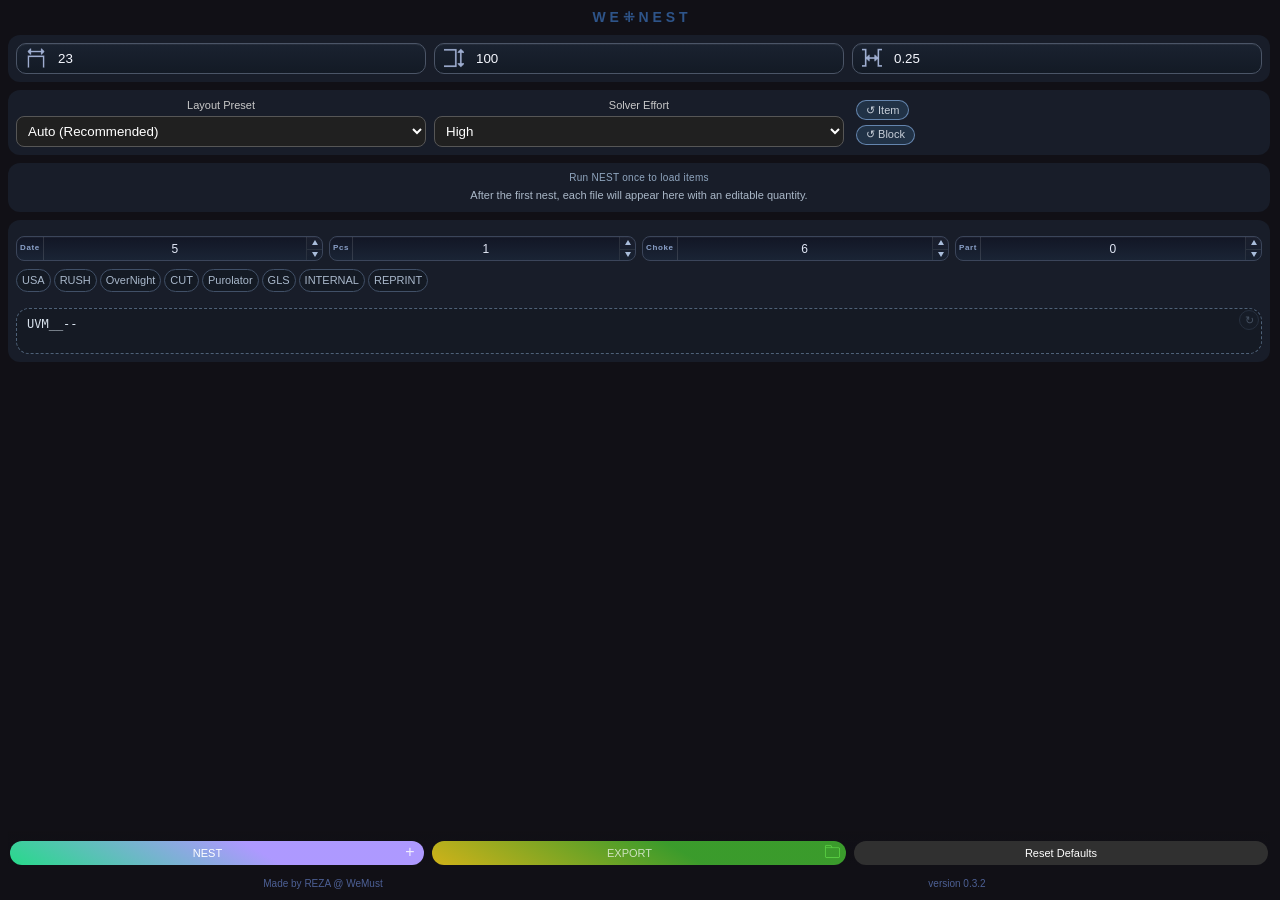
==== extension/index.html @ 913b3cab "Refactor order email functionality: remove size match feature and update version to 0.3.2" ====
<!doctype html>
<html lang="fa">
<head>
  <meta charset="utf-8" />
  <meta name="viewport" content="width=device-width, initial-scale=1" />
  <title>Nester</title>
  <link rel="stylesheet" href="styles.css" />
</head>
<body>
  <main class="panel">
    <div id="header"><h1>W E ⁜ N E S T</h1></div>
    <form id="settings-form">
      <section class="section">
        <div class="grid">
          <label class="field field-icon">
            <span class="sr-only">Width</span>
            <div class="input-with-icon">
              <img src="icons/W.png" alt="" class="input-icon" />
              <input id="sheetWidthIn" type="number" step="0.01" min="0.01" />
            </div>
          </label>
          <label class="field field-icon">
            <span class="sr-only">Max Length</span>
            <div class="input-with-icon">
              <img src="icons/H.png" alt="" class="input-icon" />
              <input id="maxLengthIn" type="number" step="0.01" min="0.01" />
            </div>
          </label>
          <label class="field field-icon">
            <span class="sr-only">Spacing</span>
            <div class="input-with-icon">
              <img src="icons/S.png" alt="" class="input-icon" />
              <input id="spacingIn" type="number" step="0.01" min="0" />
            </div>
          </label>
        </div>
      </section>

      <section class="section">
        <div class="grid settings-top-grid">
          <label class="field">
            <span>Layout Preset</span>
            <select id="optimizePreset">
              <option value="Auto">Auto (Recommended)</option>
              <option value="Compact">Compact</option>
              <option value="Balanced">Balanced</option>
              <option value="Ordered">Ordered</option>
            </select>
          </label>
          <label class="field">
            <span>Solver Effort</span>
            <select id="searchEffort">
              <option value="Normal">Normal</option>
              <option value="High">High</option>
            </select>
          </label>
          <div class="rotation-stack">
            <label class="check check-grid">
              <input id="allowItemRotationInBlock" type="checkbox" />
              <span>↺ Item</span>
            </label>
            <label class="check check-grid">
              <input id="allowBlockRotationOnSheet" type="checkbox" />
              <span>↺ Block</span>
            </label>
          </div>
        </div>
      </section>

      <section class="section inventory-section">
        <div class="section-head">
          <span id="inventory-meta" class="inventory-meta">Run NEST once to load items</span>
        </div>
        <p id="inventory-empty" class="inventory-empty">After the first nest, each file will appear here with an editable quantity.</p>
        <div id="inventory-list" class="inventory-table" hidden></div>
      </section>

      <section class="section naming-section">
        <div class="result-name-fields">
          <div class="grid grid-3-tight grid-4-tight">
            <label class="field">
              <div class="number-field">
                <span class="input-knit">Date</span>
                <input id="outputDate" class="number-field-input" type="number" min="1" max="31" step="1" inputmode="numeric" />
                <div class="number-stepper">
                  <button class="number-stepper-btn" type="button" data-step-target="outputDate" data-step-dir="1" aria-label="Increase date"></button>
                  <button class="number-stepper-btn" type="button" data-step-target="outputDate" data-step-dir="-1" aria-label="Decrease date"></button>
                </div>
              </div>
            </label>
            <label class="field">
              <div class="number-field">
                <span class="input-knit">Pcs</span>
                <input id="outputPcCount" class="number-field-input" type="number" min="1" max="9" step="1" inputmode="numeric" />
                <div class="number-stepper">
                  <button class="number-stepper-btn" type="button" data-step-target="outputPcCount" data-step-dir="1" aria-label="Increase pcs"></button>
                  <button class="number-stepper-btn" type="button" data-step-target="outputPcCount" data-step-dir="-1" aria-label="Decrease pcs"></button>
                </div>
              </div>
            </label>
            <label class="field">
              <div class="number-field">
                <span class="input-knit">Choke</span>
                <input id="outputChokeCount" class="number-field-input" type="number" min="1" max="8" step="1" inputmode="numeric" />
                <div class="number-stepper">
                  <button class="number-stepper-btn" type="button" data-step-target="outputChokeCount" data-step-dir="1" aria-label="Increase choke"></button>
                  <button class="number-stepper-btn" type="button" data-step-target="outputChokeCount" data-step-dir="-1" aria-label="Decrease choke"></button>
                </div>
              </div>
            </label>
            <label class="field">
              <div class="number-field">
                <span class="input-knit">Part</span>
                <input id="outputPartCount" class="number-field-input" type="number" min="0" max="9" step="1" inputmode="numeric" />
                <div class="number-stepper">
                  <button class="number-stepper-btn" type="button" data-step-target="outputPartCount" data-step-dir="1" aria-label="Increase part"></button>
                  <button class="number-stepper-btn" type="button" data-step-target="outputPartCount" data-step-dir="-1" aria-label="Decrease part"></button>
                </div>
              </div>
            </label>
          </div>

          <div class="tag-list" aria-label="Output tags">
            <label class="tag-pill"><input id="tagUSA" type="checkbox" /><span>USA</span></label>
            <label class="tag-pill"><input id="tagRUSH" type="checkbox" /><span>RUSH</span></label>
            <label class="tag-pill"><input id="tagOverNight" type="checkbox" /><span>OverNight</span></label>
            <label class="tag-pill"><input id="tagCUT" type="checkbox" /><span>CUT</span></label>
            <label class="tag-pill"><input id="tagPurolator" type="checkbox" /><span>Purolator</span></label>
            <label class="tag-pill"><input id="tagGLS" type="checkbox" /><span>GLS</span></label>
            <label class="tag-pill"><input id="tagINTERNAL" type="checkbox" /><span>INTERNAL</span></label>
            <label class="tag-pill"><input id="tagREPRINT" type="checkbox" /><span>REPRINT</span></label>
          </div>

          <div class="result-name-wrap">
            <textarea id="result-name-field" class="result-size-button result-name-input" rows="2" readonly spellcheck="false">UVM__--</textarea>
            <button id="btn-regenerate-name" class="result-name-reset" type="button" aria-label="Regenerate output name" title="Clear custom name and rebuild from current settings">&#8635;</button>
          </div>
        </div>
      </section>

      <div class="actions-sticky">
        <div class="actions actions-main">
          <div class="nest-action">
            <button id="btn-run" type="submit">NEST</button>
            <button id="btn-order-email" type="button" class="icon-button" aria-label="Paste order" title="Paste order">
              <span class="icon-button-text">+</span>
            </button>
          </div>
          <div class="export-action">
            <button id="btn-export" type="button">EXPORT</button>
            <button id="btn-export-folder" type="button" class="icon-button" aria-label="Choose extra export folder" title="Choose extra export folder">
              <img src="icons/folder.png" alt="" class="icon-button-img" />
            </button>
          </div>
          <button id="btn-reset" type="button" class="secondary">Reset Defaults</button>
        </div>
        <div id="panel-feedback" class="panel-feedback" hidden aria-live="polite"></div>
      </div>
    </form>
    <div id="order-email-wrap" class="order-email-modal" hidden>
      <div id="order-email-backdrop" class="order-email-backdrop"></div>
      <div class="order-email-card" role="dialog" aria-modal="true" aria-label="Paste order">
        <div class="order-email-head">
          <strong>Paste Order</strong>
          <button id="btn-order-email-close" class="order-email-close" type="button" aria-label="Close paste order">&times;</button>
        </div>
        <textarea
          id="order-email-text"
          class="order-email-text"
          rows="7"
          spellcheck="false"
          placeholder="Paste the order email text here"
        ></textarea>
      </div>
    </div>
    <div class="actions footer-actions">
      <h3>Made by REZA @ WeMust</h3>
      <h3>version 0.3.2</h3>
    </div>
  </main>

  <script src="panel.js"></script>
</body>
</html>
---- extension/styles.css ----
* {
  box-sizing: border-box;
}

html,
body {
  margin: 0;
  height: 100%;
  font:
    12px/1.35 "Segoe UI",
    Tahoma,
    sans-serif;
  background: #111016;
  color: #f5f5f5;
  -webkit-user-select: none;
  user-select: none;
  scrollbar-color: #2f3948 #12161f;
  scrollbar-width: thin;
}

body {
  padding: 8px;
}

body::-webkit-scrollbar,
#settings-form::-webkit-scrollbar {
  width: 10px;
}

body::-webkit-scrollbar-track,
#settings-form::-webkit-scrollbar-track {
  background: #12161f;
  border-radius: 10px;
}

body::-webkit-scrollbar-thumb,
#settings-form::-webkit-scrollbar-thumb {
  background: #2f3948;
  border-radius: 10px;
  border: 2px solid #12161f;
}

body::-webkit-scrollbar-thumb:hover,
#settings-form::-webkit-scrollbar-thumb:hover {
  background: #425166;
}

.panel {
  text-align: center;
  height: 100%;
  display: flex;
  flex-direction: column;
  gap: 8px;
}

#header h1 {
  color: rgb(46, 84, 137);
  margin: 0;
  font-size: 14px;
  font-weight: 600;
}

#settings-form {
  min-height: 0;
  flex: 1;
  overflow: auto;
  display: flex;
  flex-direction: column;
  gap: 8px;
  padding-right: 2px;
}

.section {
  border: none;
  border-radius: 12px;
  background: #181d29;
  padding: 8px;
  text-align: center;
}

.section-head {
  display: flex;
  align-items: center;
  justify-content: space-between;
  gap: 8px;
  margin-bottom: 4px;
}

h2 {
  margin: 0;
  font-size: 12px;
  font-weight: 600;
  color: #d5d5d56f;
}

.grid {
  display: grid;
  grid-template-columns: repeat(3, minmax(0, 1fr));
  gap: 8px;
}

.grid-3-tight {
  grid-template-columns: repeat(3, minmax(0, 1fr));
  gap: 6px;
}

.settings-top-grid {
  grid-template-columns: repeat(3, minmax(0, 1fr));
}

.field {
  display: flex;
  flex-direction: column;
  gap: 3px;
  min-width: 0;
}

.field > span {
  color: #c9c9c9;
  font-size: 11px;
}

.field-icon {
  gap: 0;
}

.sr-only {
  position: absolute;
  width: 1px;
  height: 1px;
  padding: 0;
  margin: -1px;
  overflow: hidden;
  clip: rect(0, 0, 0, 0);
  white-space: nowrap;
  border: 0;
}

.input-with-icon {
  position: relative;
  display: flex;
  align-items: center;
  width: 100%;
  border: 1px solid #4b5567;
  border-radius: 10px;
  background: linear-gradient(180deg, #1a2230 0%, #131a25 100%);
  overflow: hidden;
  box-shadow: inset 0 1px 0 rgba(255, 255, 255, 0.05);
}

.input-icon {
  width: 20px;
  height: 20px;
  /* padding: 2px; */
  flex: 0 0 28px;
  margin: 3px 4px 3px 5px;
  object-fit: contain;
  opacity: 0.8;
}

input[type="number"],
input[type="text"],
select {
  width: 100%;
  padding: 6px 7px;
  border: 1px solid #565656;
  border-radius: 8px;
  background: #202020;
  color: #fff;
  -webkit-user-select: text;
  user-select: text;
}

.input-with-icon input {
  border: none;
  border-radius: 0;
  background: transparent;
  padding: 7px 8px 7px 4px;
  color: #f6f8ff;
}

.input-with-icon input:focus {
  outline: none;
}

.input-with-icon input::-webkit-inner-spin-button,
.input-with-icon input::-webkit-outer-spin-button {
  -webkit-appearance: none;
  margin: 0;
}

.input-with-icon input[type="number"] {
  -moz-appearance: textfield;
}

.check {
  display: flex;
  align-items: center;
  gap: 6px;
  margin-top: 8px;
}

.check-grid {
  position: relative;
  display: inline-flex;
  align-items: center;
  margin-top: 0;
  min-height: 10px;
  justify-content: flex-start;
  padding: 0 4px;
  box-sizing: border-box;
  font-size: 11px;
  cursor: pointer;
}

.rotation-stack {
  display: grid;
  grid-template-columns: 1fr;
  gap: 0;
}

.check-grid input {
  position: absolute;
  opacity: 0;
  pointer-events: none;
}

.check-grid span {
  display: inline-flex;
  align-items: center;
  justify-content: center;
  min-height: 20px;
  padding: 0px 9px;
  border: 1px solid #415067;
  border-radius: 12px;
  background: #141a24;
  color: #a9b8cb;
  line-height: 1;
  transition:
    background-color 120ms ease,
    border-color 120ms ease,
    color 120ms ease;
}

.check-grid input:checked + span {
  border-color: #88b2e6a5;
  background: #213246;
  color: #f3f8ffca;
}

.check-grid:hover span {
  border-color: #607895;
  color: #dbe8f7;
}

.actions {
  display: grid;
  grid-template-columns: 1fr 1fr;
  gap: 8px;
  padding: 2px;
}

.actions > button,
.nest-action button,
.export-action button {
  margin: 0;
}

.actions-main {
  grid-template-columns: repeat(3, minmax(0, 1fr));
}

.nest-action,
.export-action {
  min-width: 0;
  display: grid;
  grid-template-columns: minmax(0, 1fr) 28px;
  gap: 0;
  align-items: stretch;
  overflow: hidden;
  border-radius: 14px;
}

.nest-action {
  background-image: linear-gradient(
    30deg,
    #17e17c -7%,
    hsl(252, 100%, 80%) 60%
  );
}

.export-action {
  background-image: linear-gradient(30deg, #e1b517 -7%, hsl(112, 56%, 39%) 60%);
  /* box-shadow: inset 0 1px 0 rgba(255, 255, 255, 0.08); */
}

.actions-sticky {
  position: sticky;
  bottom: 0;
  z-index: 4;
  display: block;
  margin-top: auto;
  padding-top: 8px;
  /* padding-bottom: 2px; */
  background: linear-gradient(
    180deg,
    rgba(17, 16, 22, 0) 0%,
    rgba(17, 16, 22, 0.94) 28%,
    rgba(17, 16, 22, 1) 100%
  );
}

.panel-feedback {
  position: absolute;
  left: 4px;
  right: 4px;
  bottom: calc(100% + 4px);
  z-index: 5;
  margin: 0;
  padding: 8px 10px;
  border: 1px solid #3d4b60;
  border-radius: 12px;
  background: linear-gradient(180deg, #172031 0%, #121926 100%);
  color: #d9e6f6;
  font-size: 11px;
  line-height: 1.4;
  text-align: left;
  box-shadow: inset 0 1px 0 rgba(255, 255, 255, 0.04);
  pointer-events: none;
  opacity: 0;
  transform: translateY(14px);
  transition:
    opacity 380ms ease,
    transform 620ms cubic-bezier(0.22, 1, 0.36, 1);
}

.panel-feedback.is-visible {
  opacity: 1;
  transform: translateY(0);
}

.panel-feedback.is-success {
  border-color: #446582;
  background: linear-gradient(180deg, #17283c 0%, #132031 100%);
  color: #e3efff;
}

.panel-feedback.is-warning {
  border-color: #7f6640;
  background: linear-gradient(180deg, #312516 0%, #241b11 100%);
  color: #f3e4c5;
}

.panel-feedback.is-error {
  border-color: #7f4050;
  background: linear-gradient(180deg, #311824 0%, #26131b 100%);
  color: #ffd6de;
}

button {
  padding: 6px;
  margin: 2px;
  border: none;
  border-radius: 14px;
  font-size: 11px;
  background-image: linear-gradient(
    30deg,
    #17e17c -7%,
    hsl(252, 100%, 80%) 60%
  );
  color: #ffffff;
  cursor: pointer;
}

#btn-run,
#btn-export {
  padding-left: 15px;
  overflow: hidden;
}

.nest-action > #btn-run,
.nest-action > .icon-button,
.export-action > #btn-export,
.export-action > .icon-button {
  min-width: 0;
  border: none;
  border-radius: 0;
  background: transparent;
  box-shadow: none;
}

.nest-action > #btn-run,
.export-action > #btn-export {
  border-top-left-radius: 14px;
  border-bottom-left-radius: 14px;
}

.nest-action > #btn-run:hover,
.export-action > #btn-export:hover {
  background: rgba(255, 255, 255, 0.08);
}

.nest-action > #btn-run:active,
.export-action > #btn-export:active {
  background: rgba(0, 0, 0, 0.05);
}

.icon-button {
  display: inline-flex;
  align-items: center;
  justify-content: center;
  padding: 0;
  margin: 0;
  border-left: 1px solid rgba(15, 22, 8, 0.22);
  border-top-right-radius: 14px;
  border-bottom-right-radius: 14px;
  background: rgba(0, 0, 0, 0.1);
}

.icon-button:hover {
  background: rgba(255, 255, 255, 0.12);
}

.icon-button.is-selected {
  background: rgba(36, 56, 76, 0.08);
}

.icon-button-img {
  width: 15px;
  /* height: 16px; */
  object-fit: contain;
  padding-bottom: 2px;
  display: block;
  mix-blend-mode: overlay;
  opacity: 0.5;
}

.icon-button-text {
  display: block;
  font-size: 16px;
  line-height: 1;
  color: rgba(255, 255, 255, 0.82);
  padding-bottom: 1px;
}

button.secondary {
  background: #303030;
}

button:disabled {
  opacity: 0.7;
  cursor: default;
}

.inventory-meta {
  display: block;
  width: 100%;
  font-size: 10px;
  color: #91a7c0;
  text-align: center;
  letter-spacing: 0.03em;
}

.inventory-meta-warning {
  color: #ff6b6b;
  text-shadow: 0 0 8px rgba(255, 82, 82, 0.35);
  animation: inventory-meta-alert 0.95s steps(2, end) infinite;
}

@keyframes inventory-meta-alert {
  0%,
  45% {
    opacity: 1;
    filter: saturate(1);
  }

  46%,
  100% {
    opacity: 0.28;
    filter: saturate(1.4);
  }
}

.order-email-modal[hidden] {
  display: none !important;
}

.order-email-modal {
  position: absolute;
  inset: 0;
  z-index: 7;
  display: flex;
  align-items: center;
  justify-content: center;
  padding: 14px;
}

.order-email-backdrop {
  position: absolute;
  inset: 0;
  background: rgba(10, 12, 18, 0.68);
}

.order-email-card {
  position: relative;
  z-index: 1;
  width: 100%;
  max-width: 420px;
  border: 1px solid #40506a;
  border-radius: 12px;
  background: linear-gradient(180deg, #1a2230 0%, #131a25 100%);
  box-shadow: 0 12px 30px rgba(0, 0, 0, 0.38);
  padding: 10px;
}

.order-email-head {
  display: flex;
  align-items: center;
  justify-content: space-between;
  gap: 8px;
  margin-bottom: 8px;
  color: #e7eef9;
  font-size: 11px;
}

.order-email-close {
  min-width: 26px;
  width: 26px;
  height: 26px;
  padding: 0;
  border-radius: 8px;
  background: rgba(255, 255, 255, 0.08);
  color: #e7eef9;
  font-size: 16px;
  line-height: 1;
}

.order-email-close:hover {
  background: rgba(255, 255, 255, 0.14);
}

.order-email-text {
  width: 100%;
  min-height: 132px;
  resize: vertical;
  padding: 6px 8px;
  border: 1px solid #4b5567;
  border-radius: 8px;
  background: linear-gradient(180deg, #1a2230 0%, #131a25 100%);
  color: #edf3fb;
  font-size: 10px;
  line-height: 1.35;
  white-space: pre-wrap;
}

.order-email-text:focus {
  outline: none;
  border-color: #6b819c;
}

.inventory-empty {
  margin: 0;
  color: #aab8c8;
  font-size: 11px;
  line-height: 1.45;
}

.inventory-table[hidden] {
  display: none !important;
}

.inventory-table {
  display: flex;
  flex-direction: column;
  gap: 6px;
}

.inventory-card {
  display: flex;
  align-items: center;
  gap: 8px;
  padding: 6px;
  border-radius: 8px;
  background: #181d29;
  cursor: pointer;
  transition: background-color 120ms ease;
}

.inventory-card:hover {
  background: #20283a;
}

.inventory-thumb {
  flex: 0 0 52px;
  width: 52px;
  height: 52px;
  min-width: 52px;
  border-radius: 6px;
  overflow: hidden;
  background: linear-gradient(45deg, #f4f4f4 0%, #c6a8cd 100%);
  /* background-image: url("Back.png"); */
  border: 1px solid #324156;
  display: flex;
  align-items: center;
  justify-content: center;
}

.inventory-thumb-img {
  width: 100%;
  height: 100%;
  object-fit: contain;
  display: block;
}

.inventory-thumb-fallback {
  font-size: 9px;
  color: #8fa4bb;
  letter-spacing: 0.08em;
}

.inventory-main {
  min-width: 0;
  flex: 1 1 auto;
  display: flex;
  flex-direction: column;
  gap: 6px;
  justify-content: center;
}

.inventory-name {
  min-width: 0;
  text-align: left;
}

.inventory-name strong {
  display: -webkit-box;
  -webkit-box-orient: vertical;
  -webkit-line-clamp: 2;
  line-clamp: 2;
  overflow: hidden;
  font-size: 11px;
  line-height: 1.3;
  font-weight: 600;
  color: #f1f4f8;
  white-space: normal;
  word-break: break-word;
}

.inventory-controls {
  display: grid;
  grid-template-columns: 20px 12px 52px 12px auto minmax(0, 1fr);
  gap: 4px;
  align-items: center;
}

.inventory-arrow {
  display: flex;
  align-items: center;
  justify-content: center;
  color: #66778e6d;
  font-size: 10px;
  line-height: 1;
}

.inventory-nameqty,
.inventory-placed,
.inventory-dimensions {
  color: #9ca9bb;
  font-size: 11px;
  line-height: 1;
  white-space: nowrap;
}

.inventory-nameqty,
.inventory-placed {
  text-align: center;
}

.inventory-dimensions {
  text-align: right;
  overflow: hidden;
  text-overflow: ellipsis;
}

.inventory-dimensions.is-error {
  color: #ff7b7b;
}

.inventory-input-wrap {
  display: flex;
  align-items: stretch;
  width: 50px;
  min-width: 50px;
  max-width: 65px;
  border: 1px solid #4b5567;
  border-radius: 6px;
  background: linear-gradient(180deg, #1a2230 0%, #131a25 100%);
  overflow: hidden;
}

input.inventory-input {
  width: 50px;
  min-width: 0;
  max-width: none;
  flex: 1 1 auto;
  text-align: center;
  padding: 4px 3px 4px 6px;
  border: none;
  border-radius: 0;
  background: transparent;
  color: #f6f8ff;
}

.inventory-input:focus {
  outline: none;
}

.inventory-input::-webkit-inner-spin-button,
.inventory-input::-webkit-outer-spin-button {
  -webkit-appearance: none;
  margin: 0;
}

.inventory-input[type="number"] {
  -moz-appearance: textfield;
}

.inventory-stepper {
  display: flex;
  flex-direction: column;
  align-self: stretch;
  width: 24px;
  border-left: 1px solid rgba(255, 255, 255, 0.08);
  background: linear-gradient(
    180deg,
    rgba(255, 255, 255, 0.03),
    rgba(6, 10, 18, 0.12)
  );
}

.inventory-stepper-btn {
  flex: 1 1 50%;
  min-height: 0;
  margin: 0;
  padding: 1px;
  border: none;
  border-radius: 0;
  background: transparent;
  box-shadow: none;
  display: flex;
  align-items: center;
  justify-content: center;
  cursor: pointer;
  transition: background-color 120ms ease;
}

.inventory-stepper-btn + .inventory-stepper-btn {
  border-top: 1px solid rgba(255, 255, 255, 0.08);
}

.inventory-stepper-btn:hover {
  background: rgba(125, 150, 184, 0.12);
}

.inventory-stepper-btn:active {
  background: rgba(125, 150, 184, 0.22);
}

.inventory-stepper-btn::before {
  content: "";
  width: 0;
  height: 0;
  border-left: 3px solid transparent;
  border-right: 3px solid transparent;
}

.inventory-stepper-btn[data-step-dir="1"]::before {
  border-bottom: 5px solid #a9bddb;
  transform: translateY(-1px);
}

.inventory-stepper-btn[data-step-dir="-1"]::before {
  border-top: 5px solid #a9bddb;
  transform: translateY(1px);
}
.number-field {
  display: grid;
  grid-template-columns: auto minmax(15px, 1fr) 16px;
  align-items: stretch;
  min-height: 25px;
  border: 1px solid #3b455a;
  border-radius: 8px;
  background: linear-gradient(180deg, #121625, #1a2435);
  overflow: hidden;
  box-shadow: inset 0 1px 0 rgba(255, 255, 255, 0.04);
  transition:
    border-color 120ms ease,
    box-shadow 120ms ease;
}

.number-field:focus-within {
  border-color: #607895;
  box-shadow:
    0 0 0 1px rgba(123, 162, 214, 0.18),
    inset 0 1px 0 rgba(255, 255, 255, 0.06);
}

.number-field .input-knit {
  display: flex;
  align-items: center;
  justify-content: center;
  font-size: 8px;
  font-weight: 600;
  letter-spacing: 0.08em;
  color: #8ba1c9;
  padding: 1px 3px;
  border-right: 1px solid rgba(255, 255, 255, 0.12);
  white-space: nowrap;
}

.number-field input,
.number-field-input {
  min-width: 16px;
  width: 100%;
  border: none;
  background: transparent;
  color: #e0e6f4;
  padding: 2px 2px;
  font-size: 12px;
  text-align: center;
  letter-spacing: 0.02em;
  overflow: visible;
}

.number-field input:focus,
.number-field-input:focus {
  outline: none;
}

.number-field input::-webkit-inner-spin-button,
.number-field input::-webkit-outer-spin-button,
.number-field-input::-webkit-inner-spin-button,
.number-field-input::-webkit-outer-spin-button {
  -webkit-appearance: none;
  margin: 0;
}

.number-field input[type="number"],
.number-field-input[type="number"] {
  -moz-appearance: textfield;
}

.number-stepper {
  display: flex;
  flex-direction: column;
  align-self: stretch;
  width: 16px;
  min-width: 16px;
  border-left: 1px solid rgba(255, 255, 255, 0.08);
  background: linear-gradient(
    180deg,
    rgba(255, 255, 255, 0.03),
    rgba(6, 10, 18, 0.12)
  );
}

.number-stepper-btn {
  flex: 1 1 50%;
  min-height: 0;
  margin: 0;
  padding: 0;
  border: none;
  border-radius: 0;
  background: transparent;
  box-shadow: none;
  display: flex;
  align-items: center;
  justify-content: center;
  cursor: pointer;
  transition: background-color 120ms ease;
}

.number-stepper-btn + .number-stepper-btn {
  border-top: 1px solid rgba(255, 255, 255, 0.08);
}

.number-stepper-btn:hover {
  background: rgba(125, 150, 184, 0.12);
}

.number-stepper-btn:active {
  background: rgba(125, 150, 184, 0.22);
}

.number-stepper-btn::before {
  content: "";
  width: 0;
  height: 0;
  border-left: 3px solid transparent;
  border-right: 3px solid transparent;
}

.number-stepper-btn[data-step-dir="1"]::before {
  border-bottom: 5px solid #a9bddb;
  /* transform: translateY(-1px); */
}

.number-stepper-btn[data-step-dir="-1"]::before {
  border-top: 5px solid #a9bddb;
  /* transform: translateY(1px); */
}

.result-name-fields {
  margin-top: 8px;
  display: flex;
  flex-direction: column;
  gap: 8px;
  text-align: left;
}

.grid-4-tight {
  grid-template-columns: repeat(auto-fit, minmax(78px, 1fr));
  gap: 6px;
}

.tag-list {
  display: flex;
  flex-wrap: wrap;
  gap: 3px;
}

.tag-pill {
  position: relative;
  display: inline-flex;
  align-items: center;
  cursor: pointer;
}

.tag-pill input {
  position: absolute;
  opacity: 0;
  pointer-events: none;
}

.tag-pill span {
  display: inline-flex;
  align-items: center;
  justify-content: center;
  min-height: 20px;
  padding: 5px;
  border: 1px solid #415067;
  border-radius: 12px;
  background: #141a24;
  color: #a9b8cb;
  font-size: 11px;
  line-height: 1;
  transition:
    background-color 120ms ease,
    border-color 120ms ease,
    color 120ms ease;
}

.tag-pill input:checked + span {
  border-color: #88b3e6;
  background: #213246;
  color: #f3f8ff;
}

.tag-pill:hover span {
  border-color: #607895;
  color: #dbe8f7;
}

.result-size-button {
  width: 100%;
  margin: 8px 0 0;
  padding: 7px 10px;
  border: 1.2px dashed #4e6178;
  border-radius: 13px;
  background: #151a24;
  color: #d7e1ec;
  font-size: 12px;
  line-height: 1.35;
  white-space: normal;
  word-break: break-all;
  overflow-wrap: anywhere;
}

.result-name-wrap {
  position: relative;
}

.result-size-button:disabled {
  opacity: 0.55;
}

.result-name-input {
  display: block;
  min-height: 44px;
  padding-right: 34px;
  cursor: pointer;
  resize: none;
  overflow: hidden;
  -webkit-user-select: none;
  user-select: none;
}

.result-name-input:focus {
  outline: none;
}

.result-name-input.is-editing {
  cursor: text;
  border-style: solid;
  border-color: #7aa7d8;
  background: #151a24;
  color: #d7e1ec;
  -webkit-user-select: text;
  user-select: text;
}

.result-name-reset {
  position: absolute;
  top: 8px;
  right: 1px;
  width: 20px;
  height: 20px;
  display: inline-flex;
  align-items: center;
  justify-content: center;
  padding: 0;
  border: 1px solid #415067;
  border-radius: 999px;
  background: #18202c;
  color: #8ea4c0;
  font-size: 11px;
  line-height: 1;
  cursor: pointer;
  transition:
    border-color 120ms ease,
    background-color 120ms ease,
    color 120ms ease,
    opacity 120ms ease;
}

.result-name-reset:hover:not(:disabled) {
  border-color: #6e8fb4;
  background: #223145;
  color: #edf4ff;
}

.result-name-reset:disabled {
  opacity: 0.4;
  cursor: default;
}

.result-name-reset.is-active {
  border-color: #7aa7d8;
  background: #223145;
  color: #edf4ff;
}

.footer-actions {
  align-items: center;
  display: grid;
}

h3 {
  color: #4d6095;
  font-size: 10px;
  font-weight: 400;
  text-align: center;
  margin: 0;
}

.result-size-button.is-copied {
  border-color: #7aa7d8;
  background: #1d2736;
  color: #f0f6ff;
}
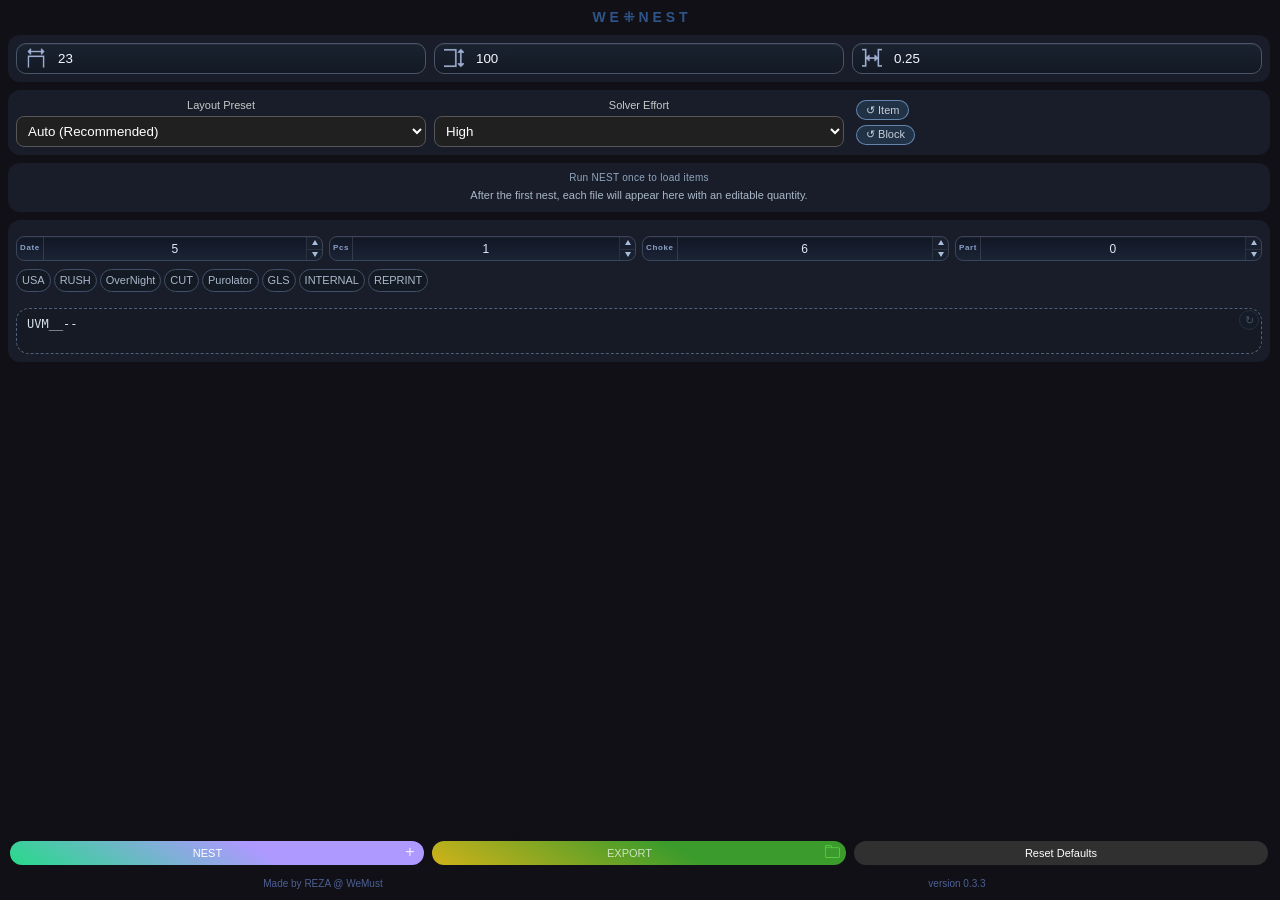
==== commit f26e5878: "Update version number to 0.3.3 in index.html and enhance host.jsx with new orientation and layout fu" ====
--- a/extension/index.html
+++ b/extension/index.html
@@ -175,7 +175,7 @@
     </div>
     <div class="actions footer-actions">
       <h3>Made by REZA @ WeMust</h3>
-      <h3>version 0.3.2</h3>
+      <h3>version 0.3.3</h3>
     </div>
   </main>
 
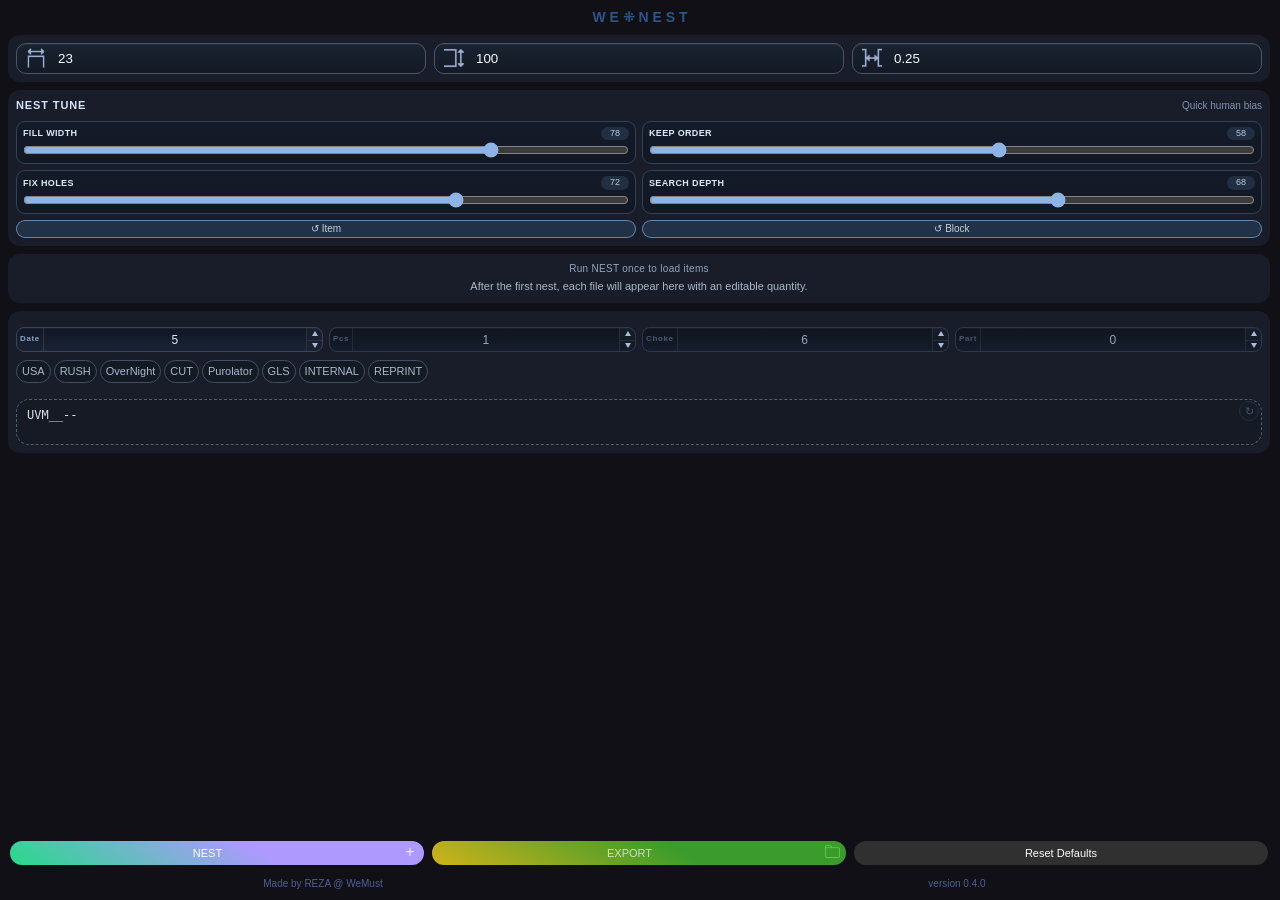
==== commit 9b3ab141: "Update version number to 0.3.3 in index.html and enhance host.jsx with new orientation and layout fu" ====
--- a/extension/index.html
+++ b/extension/index.html
@@ -36,34 +36,50 @@
         </div>
       </section>
 
-      <section class="section">
-        <div class="grid settings-top-grid">
-          <label class="field">
-            <span>Layout Preset</span>
-            <select id="optimizePreset">
-              <option value="Auto">Auto (Recommended)</option>
-              <option value="Compact">Compact</option>
-              <option value="Balanced">Balanced</option>
-              <option value="Ordered">Ordered</option>
-            </select>
-          </label>
-          <label class="field">
-            <span>Solver Effort</span>
-            <select id="searchEffort">
-              <option value="Normal">Normal</option>
-              <option value="High">High</option>
-            </select>
-          </label>
-          <div class="rotation-stack">
-            <label class="check check-grid">
-              <input id="allowItemRotationInBlock" type="checkbox" />
-              <span>↺ Item</span>
-            </label>
-            <label class="check check-grid">
-              <input id="allowBlockRotationOnSheet" type="checkbox" />
-              <span>↺ Block</span>
-            </label>
-          </div>
+      <section class="section tune-section">
+        <div class="section-head tune-head">
+          <span class="tune-title">Nest Tune</span>
+          <span class="tune-note">Quick human bias</span>
+        </div>
+        <div class="tune-grid">
+          <label class="slider-field">
+            <div class="slider-head">
+              <span>Fill Width</span>
+              <output id="solverWidthFillBiasValue" for="solverWidthFillBias">0</output>
+            </div>
+            <input id="solverWidthFillBias" class="solver-slider" type="range" min="0" max="100" step="1" />
+          </label>
+          <label class="slider-field">
+            <div class="slider-head">
+              <span>Keep Order</span>
+              <output id="solverOrderBiasValue" for="solverOrderBias">0</output>
+            </div>
+            <input id="solverOrderBias" class="solver-slider" type="range" min="0" max="100" step="1" />
+          </label>
+          <label class="slider-field">
+            <div class="slider-head">
+              <span>Fix Holes</span>
+              <output id="solverHoleRepairBiasValue" for="solverHoleRepairBias">0</output>
+            </div>
+            <input id="solverHoleRepairBias" class="solver-slider" type="range" min="0" max="100" step="1" />
+          </label>
+          <label class="slider-field">
+            <div class="slider-head">
+              <span>Search Depth</span>
+              <output id="solverSearchDepthValue" for="solverSearchDepth">0</output>
+            </div>
+            <input id="solverSearchDepth" class="solver-slider" type="range" min="0" max="100" step="1" />
+          </label>
+        </div>
+        <div class="rotation-stack tune-rotation-stack">
+          <label class="check check-grid">
+            <input id="allowItemRotationInBlock" type="checkbox" />
+            <span>↺ Item</span>
+          </label>
+          <label class="check check-grid">
+            <input id="allowBlockRotationOnSheet" type="checkbox" />
+            <span>↺ Block</span>
+          </label>
         </div>
       </section>
 
@@ -90,7 +106,7 @@
             </label>
             <label class="field">
               <div class="number-field">
-                <span class="input-knit">Pcs</span>
+                <span class="input-knit is-resettable" data-default-target="outputPcCount">Pcs</span>
                 <input id="outputPcCount" class="number-field-input" type="number" min="1" max="9" step="1" inputmode="numeric" />
                 <div class="number-stepper">
                   <button class="number-stepper-btn" type="button" data-step-target="outputPcCount" data-step-dir="1" aria-label="Increase pcs"></button>
@@ -100,7 +116,7 @@
             </label>
             <label class="field">
               <div class="number-field">
-                <span class="input-knit">Choke</span>
+                <span class="input-knit is-resettable" data-default-target="outputChokeCount">Choke</span>
                 <input id="outputChokeCount" class="number-field-input" type="number" min="1" max="8" step="1" inputmode="numeric" />
                 <div class="number-stepper">
                   <button class="number-stepper-btn" type="button" data-step-target="outputChokeCount" data-step-dir="1" aria-label="Increase choke"></button>
@@ -110,7 +126,7 @@
             </label>
             <label class="field">
               <div class="number-field">
-                <span class="input-knit">Part</span>
+                <span class="input-knit is-resettable" data-default-target="outputPartCount">Part</span>
                 <input id="outputPartCount" class="number-field-input" type="number" min="0" max="9" step="1" inputmode="numeric" />
                 <div class="number-stepper">
                   <button class="number-stepper-btn" type="button" data-step-target="outputPartCount" data-step-dir="1" aria-label="Increase part"></button>
@@ -175,7 +191,7 @@
     </div>
     <div class="actions footer-actions">
       <h3>Made by REZA @ WeMust</h3>
-      <h3>version 0.3.3</h3>
+      <h3>version 0.4.0</h3>
     </div>
   </main>
 
--- a/extension/styles.css
+++ b/extension/styles.css
@@ -106,6 +106,95 @@
 
 .settings-top-grid {
   grid-template-columns: repeat(3, minmax(0, 1fr));
+}
+
+.tune-section {
+  text-align: left;
+}
+
+.tune-head {
+  margin-bottom: 8px;
+}
+
+.tune-title {
+  font-size: 11px;
+  font-weight: 600;
+  color: #d8e5f8;
+  letter-spacing: 0.08em;
+  text-transform: uppercase;
+}
+
+.tune-note {
+  font-size: 10px;
+  color: #8094af;
+}
+
+.tune-grid {
+  display: grid;
+  grid-template-columns: repeat(2, minmax(0, 1fr));
+  gap: 6px;
+}
+
+.slider-field {
+  display: flex;
+  flex-direction: column;
+  gap: 2px;
+  padding: 5px 6px;
+  border: 1px solid #334258;
+  border-radius: 9px;
+  background: linear-gradient(180deg, #141b28 0%, #111723 100%);
+}
+
+.slider-head {
+  display: flex;
+  align-items: center;
+  justify-content: space-between;
+  gap: 6px;
+}
+
+.slider-head span {
+  font-size: 9px;
+  font-weight: 600;
+  color: #dbe8f7;
+  letter-spacing: 0.04em;
+  text-transform: uppercase;
+}
+
+.slider-head output {
+  min-width: 28px;
+  padding: 0 5px;
+  border-radius: 999px;
+  background: rgba(108, 143, 186, 0.18);
+  color: #b7cae2;
+  font-size: 9px;
+  line-height: 1.5;
+  text-align: center;
+}
+
+.solver-slider {
+  width: 100%;
+  margin: 0;
+  accent-color: #8eb4e6;
+  cursor: ew-resize;
+}
+
+.rotation-stack.tune-rotation-stack {
+  display: grid;
+  margin-top: 6px;
+  grid-template-columns: repeat(2, minmax(0, 1fr)) !important;
+  gap: 6px;
+}
+
+.rotation-stack.tune-rotation-stack .check-grid {
+  padding: 0;
+}
+
+.rotation-stack.tune-rotation-stack .check-grid span {
+  width: 100%;
+  min-height: 18px;
+  padding: 0 7px;
+  font-size: 10px;
+  white-space: nowrap;
 }
 
 .field {
@@ -795,7 +884,9 @@
   box-shadow: inset 0 1px 0 rgba(255, 255, 255, 0.04);
   transition:
     border-color 120ms ease,
-    box-shadow 120ms ease;
+    box-shadow 120ms ease,
+    opacity 120ms ease,
+    background 120ms ease;
 }
 
 .number-field:focus-within {
@@ -816,6 +907,19 @@
   padding: 1px 3px;
   border-right: 1px solid rgba(255, 255, 255, 0.12);
   white-space: nowrap;
+  transition:
+    color 120ms ease,
+    opacity 120ms ease,
+    background-color 120ms ease;
+}
+
+.number-field .input-knit.is-resettable {
+  cursor: pointer;
+}
+
+.number-field .input-knit.is-resettable:hover {
+  color: #dce8fb;
+  background: rgba(143, 177, 218, 0.08);
 }
 
 .number-field input,
@@ -848,6 +952,37 @@
 .number-field input[type="number"],
 .number-field-input[type="number"] {
   -moz-appearance: textfield;
+}
+
+.number-field.is-default {
+  border-color: #2f394b;
+  background: linear-gradient(180deg, #10141f, #151d2b);
+}
+
+.number-field.is-default .input-knit {
+  color: #627793;
+  opacity: 0.68;
+}
+
+.number-field.is-default .number-field-input {
+  color: #94a4ba;
+}
+
+.number-field.is-dirty {
+  border-color: #6b88b4;
+  background: linear-gradient(180deg, #152033, #1b2740);
+  box-shadow:
+    0 0 0 1px rgba(112, 152, 214, 0.14),
+    inset 0 1px 0 rgba(255, 255, 255, 0.06);
+}
+
+.number-field.is-dirty .input-knit {
+  color: #dfeaff;
+  opacity: 1;
+}
+
+.number-field.is-dirty .number-field-input {
+  color: #f4f8ff;
 }
 
 .number-stepper {
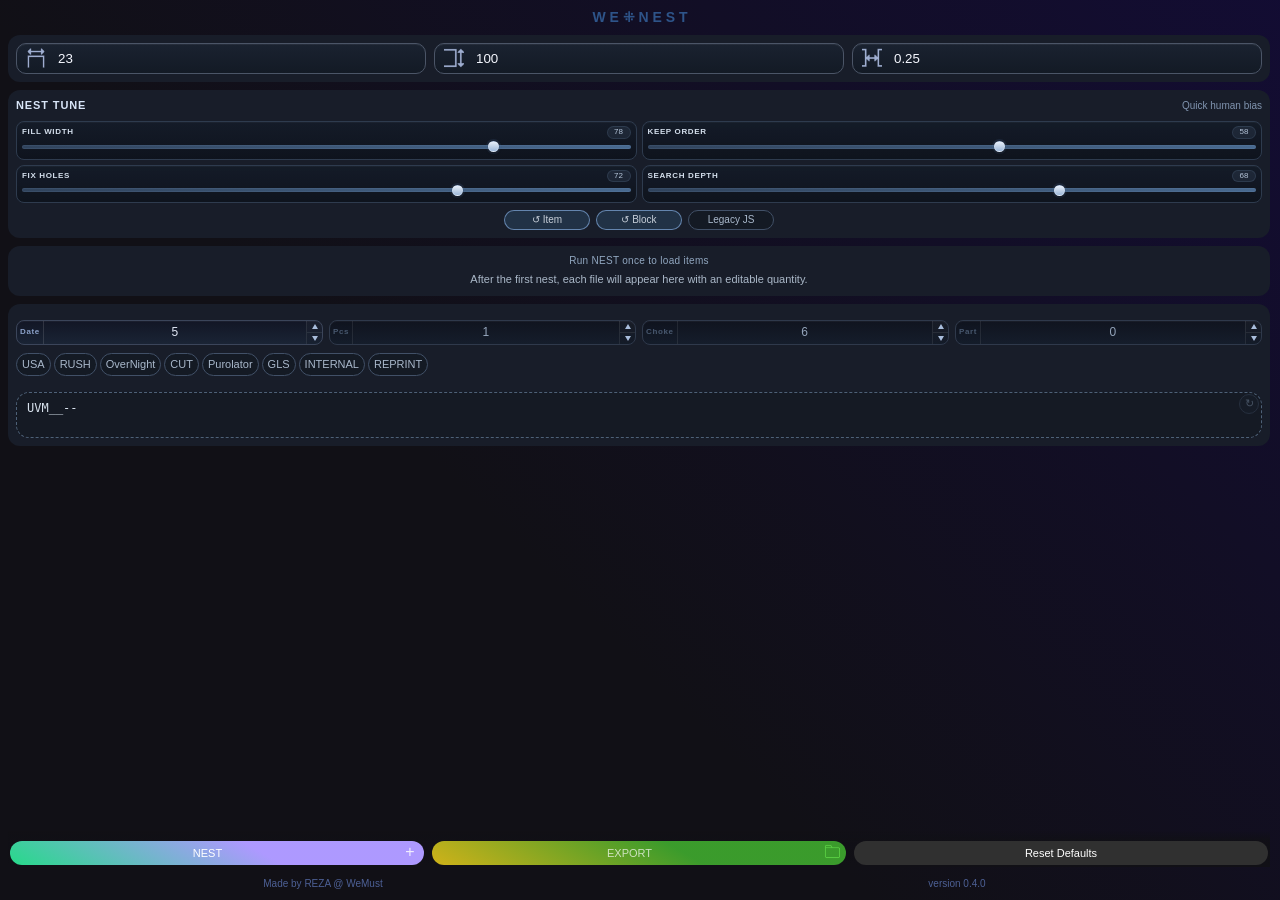
==== commit 0d0d0798: "Enhance user interface and functionality: - Update index.html to include a new legacy solver checkbo" ====
--- a/extension/index.html
+++ b/extension/index.html
@@ -39,7 +39,7 @@
       <section class="section tune-section">
         <div class="section-head tune-head">
           <span class="tune-title">Nest Tune</span>
-          <span class="tune-note">Quick human bias</span>
+          <span id="solverModeNote" class="tune-note">Quick human bias</span>
         </div>
         <div class="tune-grid">
           <label class="slider-field">
@@ -79,6 +79,10 @@
           <label class="check check-grid">
             <input id="allowBlockRotationOnSheet" type="checkbox" />
             <span>↺ Block</span>
+          </label>
+          <label class="check check-grid">
+            <input id="legacySolverEnabled" type="checkbox" />
+            <span>Legacy JS</span>
           </label>
         </div>
       </section>
--- a/extension/styles.css
+++ b/extension/styles.css
@@ -15,7 +15,9 @@
   -webkit-user-select: none;
   user-select: none;
   scrollbar-color: #2f3948 #12161f;
-  scrollbar-width: thin;
+  scrollbar-width:thin;
+  background-image: linear-gradient(-135deg, #130c36 -7%, #111016 60%);
+
 }
 
 body {
@@ -132,56 +134,134 @@
 .tune-grid {
   display: grid;
   grid-template-columns: repeat(2, minmax(0, 1fr));
-  gap: 6px;
+  gap: 5px;
 }
 
 .slider-field {
   display: flex;
   flex-direction: column;
-  gap: 2px;
-  padding: 5px 6px;
-  border: 1px solid #334258;
-  border-radius: 9px;
-  background: linear-gradient(180deg, #141b28 0%, #111723 100%);
+  gap: 1px;
+  padding: 4px 5px 5px;
+  border: 1px solid #2e3b4e;
+  border-radius: 8px;
+  background: linear-gradient(180deg, rgba(20, 27, 40, 0.94) 0%, rgba(14, 19, 29, 0.98) 100%);
+  box-shadow: inset 0 1px 0 rgba(255, 255, 255, 0.03);
 }
 
 .slider-head {
   display: flex;
   align-items: center;
   justify-content: space-between;
-  gap: 6px;
+  gap: 5px;
 }
 
 .slider-head span {
-  font-size: 9px;
+  font-size: 8px;
   font-weight: 600;
-  color: #dbe8f7;
-  letter-spacing: 0.04em;
+  color: #d4dfec;
+  letter-spacing: 0.08em;
   text-transform: uppercase;
 }
 
 .slider-head output {
-  min-width: 28px;
-  padding: 0 5px;
+  min-width: 24px;
+  padding: 0 4px;
   border-radius: 999px;
-  background: rgba(108, 143, 186, 0.18);
-  color: #b7cae2;
-  font-size: 9px;
-  line-height: 1.5;
+  background: rgba(109, 137, 173, 0.13);
+  border: 1px solid rgba(116, 144, 183, 0.18);
+  color: #b6c6da;
+  font-size: 8px;
+  line-height: 1.35;
   text-align: center;
 }
 
 .solver-slider {
   width: 100%;
   margin: 0;
-  accent-color: #8eb4e6;
-  cursor: ew-resize;
+  height: 14px;
+  padding: 0;
+  border: 0;
+  appearance: none;
+  -webkit-appearance: none;
+  background: transparent;
+  cursor: pointer;
+}
+
+.solver-slider:focus {
+  outline: none;
+}
+
+.solver-slider::-webkit-slider-runnable-track {
+  height: 4px;
+  border-radius: 999px;
+  background: linear-gradient(90deg, #30435c 0%, #48698f 100%);
+  box-shadow: inset 0 0 0 1px rgba(165, 191, 225, 0.08);
+}
+
+.solver-slider::-webkit-slider-thumb {
+  width: 11px;
+  height: 11px;
+  margin-top: -3.5px;
+  border: 1px solid rgba(216, 231, 250, 0.42);
+  border-radius: 50%;
+  background: linear-gradient(180deg, #e6eef8 0%, #9db7d8 100%);
+  box-shadow:
+    0 1px 3px rgba(0, 0, 0, 0.32),
+    0 0 0 2px rgba(105, 147, 201, 0.12);
+  -webkit-appearance: none;
+  appearance: none;
+  cursor: pointer;
+}
+
+.solver-slider::-moz-range-track {
+  height: 4px;
+  border: 0;
+  border-radius: 999px;
+  background: linear-gradient(90deg, #30435c 0%, #48698f 100%);
+  box-shadow: inset 0 0 0 1px rgba(165, 191, 225, 0.08);
+}
+
+.solver-slider::-moz-range-thumb {
+  width: 11px;
+  height: 11px;
+  border: 1px solid rgba(216, 231, 250, 0.42);
+  border-radius: 50%;
+  background: linear-gradient(180deg, #e6eef8 0%, #9db7d8 100%);
+  box-shadow:
+    0 1px 3px rgba(0, 0, 0, 0.32),
+    0 0 0 2px rgba(105, 147, 201, 0.12);
+  cursor: pointer;
+}
+
+.solver-slider:hover::-webkit-slider-runnable-track,
+.solver-slider:focus::-webkit-slider-runnable-track {
+  background: linear-gradient(90deg, #375070 0%, #5b82ae 100%);
+}
+
+.solver-slider:hover::-moz-range-track,
+.solver-slider:focus::-moz-range-track {
+  background: linear-gradient(90deg, #375070 0%, #5b82ae 100%);
+}
+
+.solver-slider:hover::-webkit-slider-thumb,
+.solver-slider:focus::-webkit-slider-thumb {
+  box-shadow:
+    0 1px 4px rgba(0, 0, 0, 0.36),
+    0 0 0 3px rgba(111, 157, 217, 0.16);
+}
+
+.solver-slider:hover::-moz-range-thumb,
+.solver-slider:focus::-moz-range-thumb {
+  box-shadow:
+    0 1px 4px rgba(0, 0, 0, 0.36),
+    0 0 0 3px rgba(111, 157, 217, 0.16);
 }
 
 .rotation-stack.tune-rotation-stack {
   display: grid;
-  margin-top: 6px;
-  grid-template-columns: repeat(2, minmax(0, 1fr)) !important;
+  width: min(78%, 270px);
+  margin: 7px auto 0;
+  grid-template-columns: repeat(3, minmax(0, 1fr)) !important;
   gap: 6px;
 }
 
@@ -191,10 +271,26 @@
 
 .rotation-stack.tune-rotation-stack .check-grid span {
   width: 100%;
-  min-height: 18px;
+  min-height: 20px;
   padding: 0 7px;
   font-size: 10px;
   white-space: nowrap;
+  border-radius: 11px;
+}
+
+.legacy-locked {
+  opacity: 0.48;
+}
+
+.legacy-locked,
+.legacy-locked span,
+.legacy-locked label {
+  cursor: not-allowed !important;
+}
+
+.legacy-locked .solver-slider,
+.legacy-locked .check-grid span {
+  filter: saturate(0.72);
 }
 
 .field {
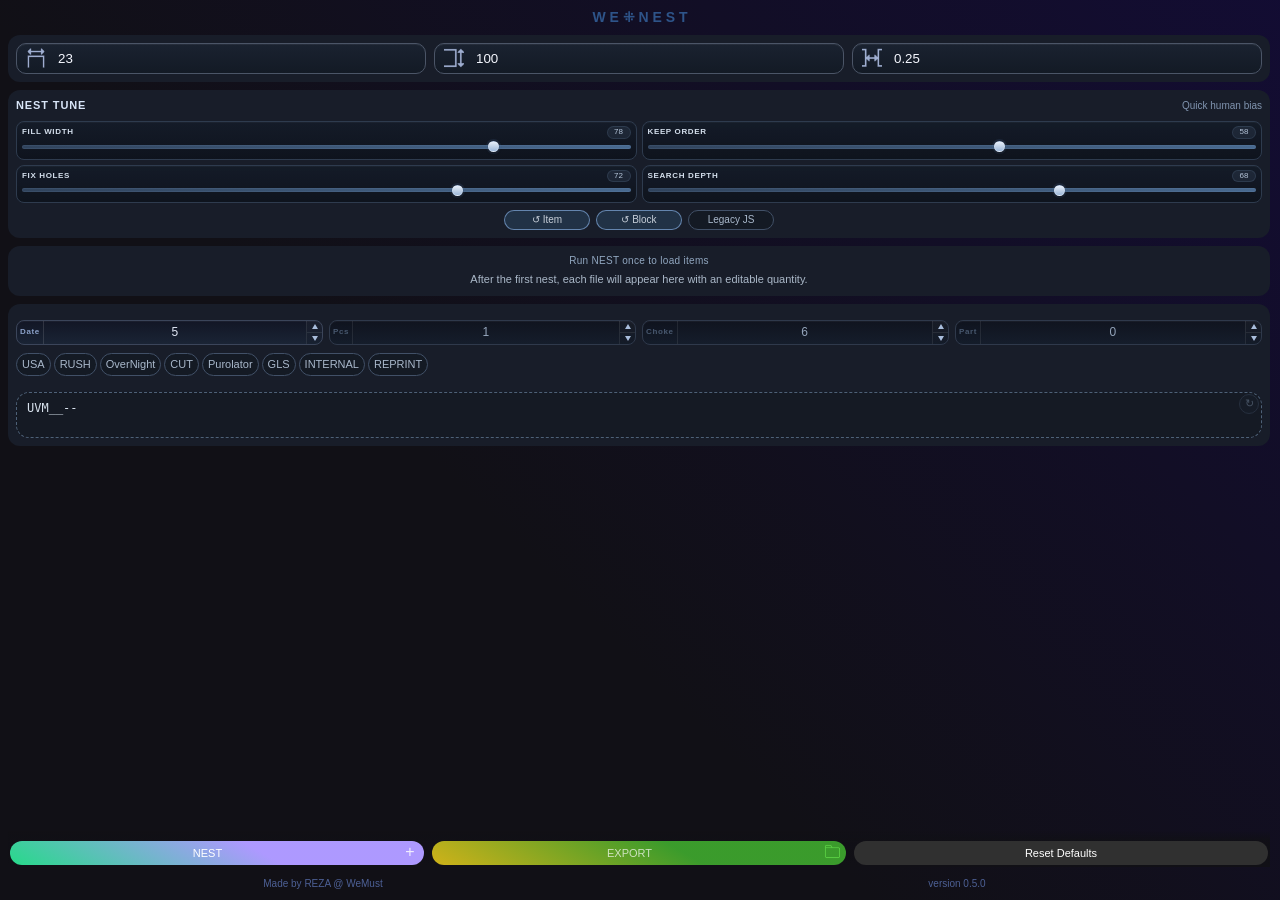
==== commit 0b1613ae: "Enhance user interface and functionality: - Update index.html to include a new legacy solver checkbo" ====
--- a/extension/index.html
+++ b/extension/index.html
@@ -195,7 +195,7 @@
     </div>
     <div class="actions footer-actions">
       <h3>Made by REZA @ WeMust</h3>
-      <h3>version 0.4.0</h3>
+      <h3>version 0.5.0</h3>
     </div>
   </main>
 
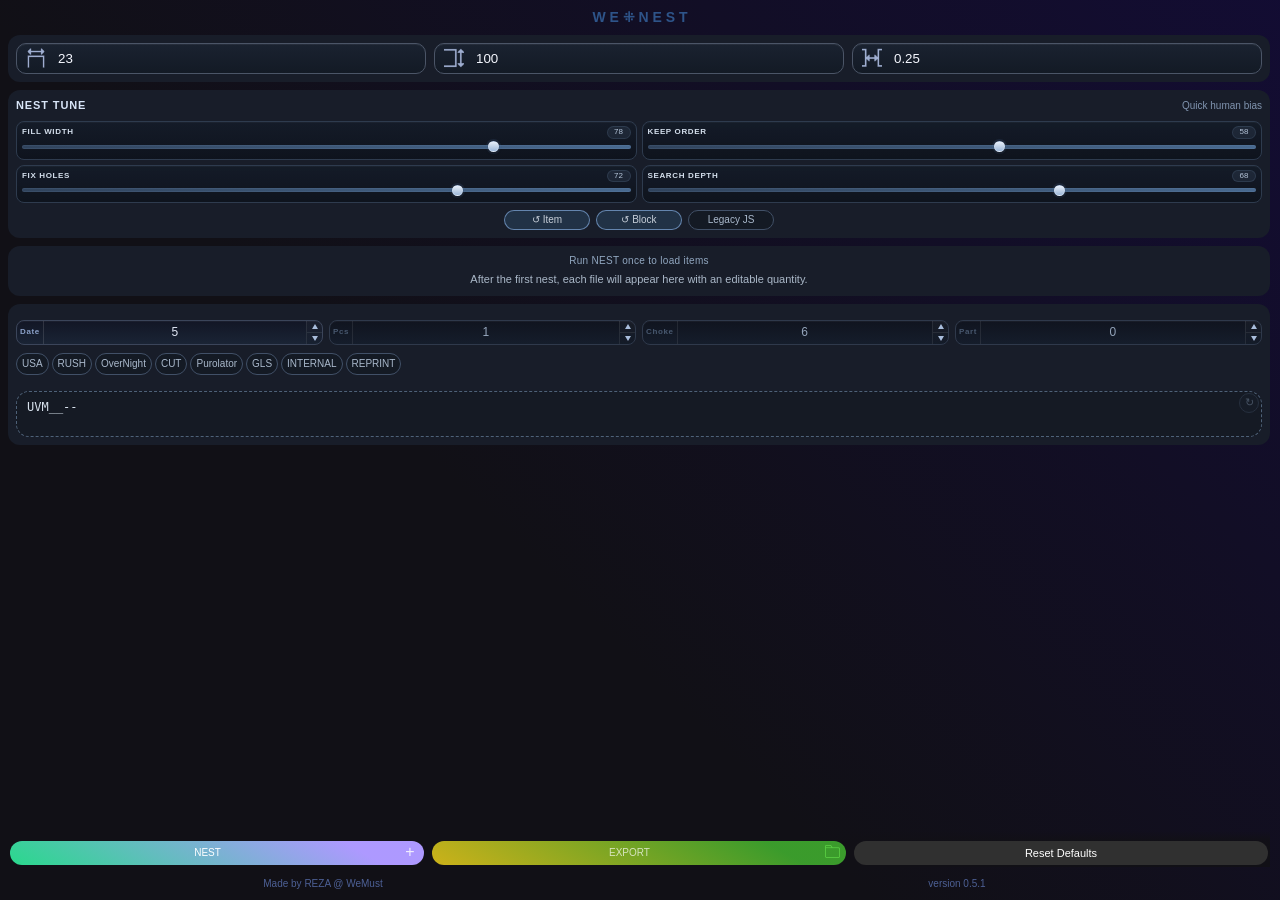
==== commit 6cfcad2d: "Update version to 0.5.1, enhance button states and animations in panel.js, and improve styles for ac" ====
--- a/extension/index.html
+++ b/extension/index.html
@@ -195,7 +195,7 @@
     </div>
     <div class="actions footer-actions">
       <h3>Made by REZA @ WeMust</h3>
-      <h3>version 0.5.0</h3>
+      <h3>version 0.5.1</h3>
     </div>
   </main>
 
--- a/extension/styles.css
+++ b/extension/styles.css
@@ -457,6 +457,7 @@
 
 .nest-action,
 .export-action {
+  position: relative;
   min-width: 0;
   display: grid;
   grid-template-columns: minmax(0, 1fr) 28px;
@@ -464,6 +465,10 @@
   align-items: stretch;
   overflow: hidden;
   border-radius: 14px;
+  isolation: isolate;
+  background-size: 140% 140%;
+  background-position: 0% 50%;
+  transition: filter 180ms ease, box-shadow 180ms ease, transform 180ms ease;
 }
 
 .nest-action {
@@ -559,8 +564,11 @@
 
 #btn-run,
 #btn-export {
+  position: relative;
+  isolation: isolate;
   padding-left: 15px;
   overflow: hidden;
+  font-size: 10px;
 }
 
 .nest-action > #btn-run,
@@ -590,6 +598,44 @@
   background: rgba(0, 0, 0, 0.05);
 }
 
+.nest-action.is-busy,
+.export-action.is-busy {
+  filter: saturate(1.08) brightness(1.04);
+  box-shadow:
+    0 0 0 1px rgba(255, 255, 255, 0.09) inset,
+    0 7px 18px rgba(8, 12, 18, 0.2);
+  animation: action-busy-breathe 1.7s ease-in-out infinite;
+}
+
+#btn-run[aria-busy="true"],
+#btn-export[aria-busy="true"] {
+  letter-spacing: 0.08em;
+  text-shadow: 0 0 10px rgba(255, 255, 255, 0.18);
+}
+
+#btn-run[aria-busy="true"]::after,
+#btn-export[aria-busy="true"]::after {
+  content: "";
+  position: absolute;
+  inset: 0;
+  background: linear-gradient(
+    110deg,
+    transparent 18%,
+    rgba(255, 255, 255, 0.06) 34%,
+    rgba(255, 255, 255, 0.28) 50%,
+    rgba(255, 255, 255, 0.08) 64%,
+    transparent 80%
+  );
+  transform: translateX(-130%);
+  pointer-events: none;
+  animation: action-busy-sheen 1.45s ease-in-out infinite;
+}
+
+#btn-run[aria-busy="true"]:disabled,
+#btn-export[aria-busy="true"]:disabled {
+  opacity: 1;
+}
+
 .icon-button {
   display: inline-flex;
   align-items: center;
@@ -635,6 +681,39 @@
 button:disabled {
   opacity: 0.7;
   cursor: default;
+}
+
+@keyframes action-busy-breathe {
+  0%,
+  100% {
+    transform: translateY(0);
+    background-position: 0% 50%;
+  }
+
+  50% {
+    transform: translateY(-0.5px);
+    background-position: 100% 50%;
+  }
+}
+
+@keyframes action-busy-sheen {
+  0% {
+    transform: translateX(-130%);
+    opacity: 0;
+  }
+
+  18% {
+    opacity: 0.95;
+  }
+
+  72% {
+    opacity: 0.95;
+  }
+
+  100% {
+    transform: translateX(130%);
+    opacity: 0;
+  }
 }
 
 .inventory-meta {
@@ -1183,7 +1262,7 @@
   border-radius: 12px;
   background: #141a24;
   color: #a9b8cb;
-  font-size: 11px;
+  font-size: 10px;
   line-height: 1;
   transition:
     background-color 120ms ease,
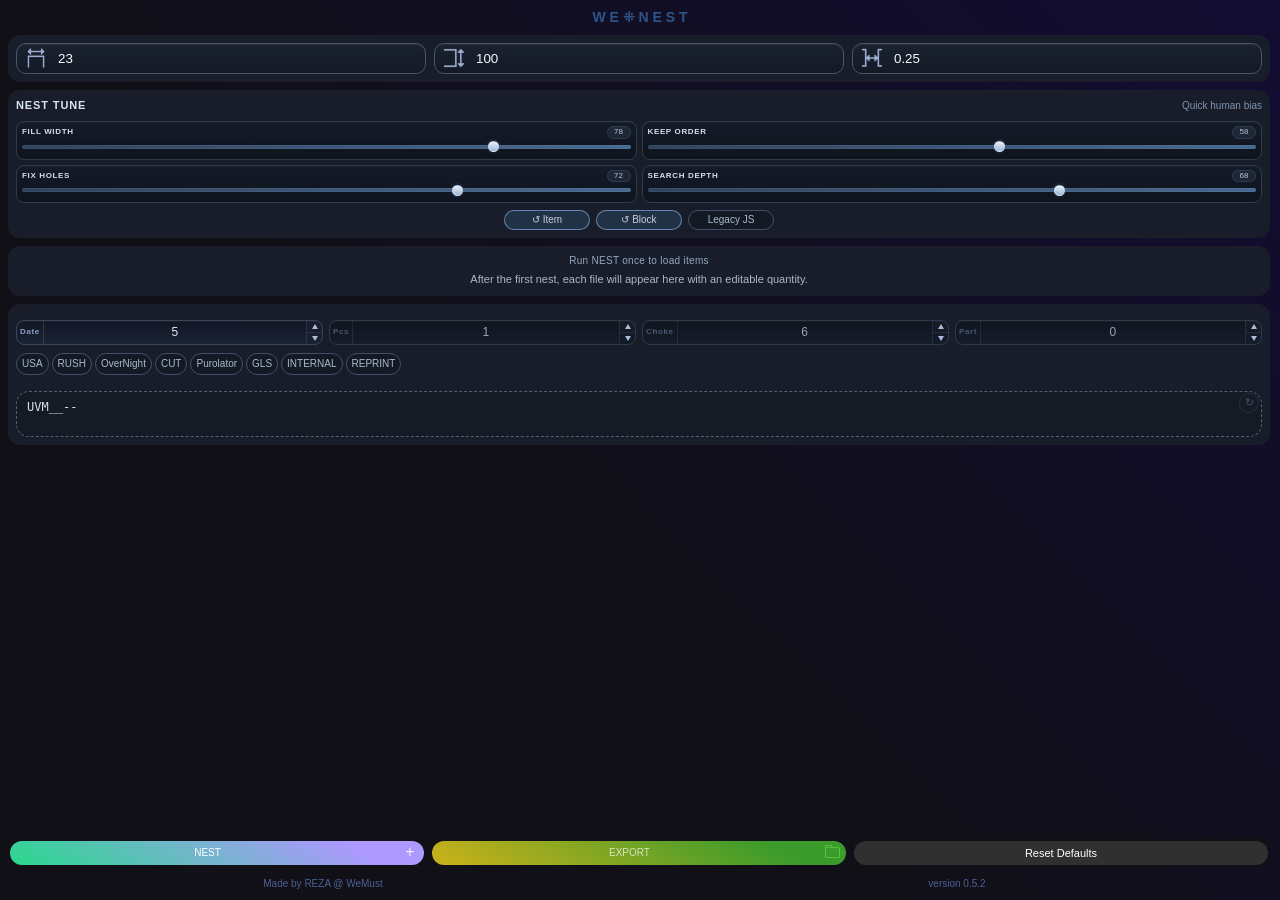
==== commit 778b9afc: "Update version to 0.5.2 in index.html and modify regex for accepted source folder labels in host.jsx" ====
--- a/extension/index.html
+++ b/extension/index.html
@@ -195,7 +195,7 @@
     </div>
     <div class="actions footer-actions">
       <h3>Made by REZA @ WeMust</h3>
-      <h3>version 0.5.1</h3>
+      <h3>version 0.5.2</h3>
     </div>
   </main>
 
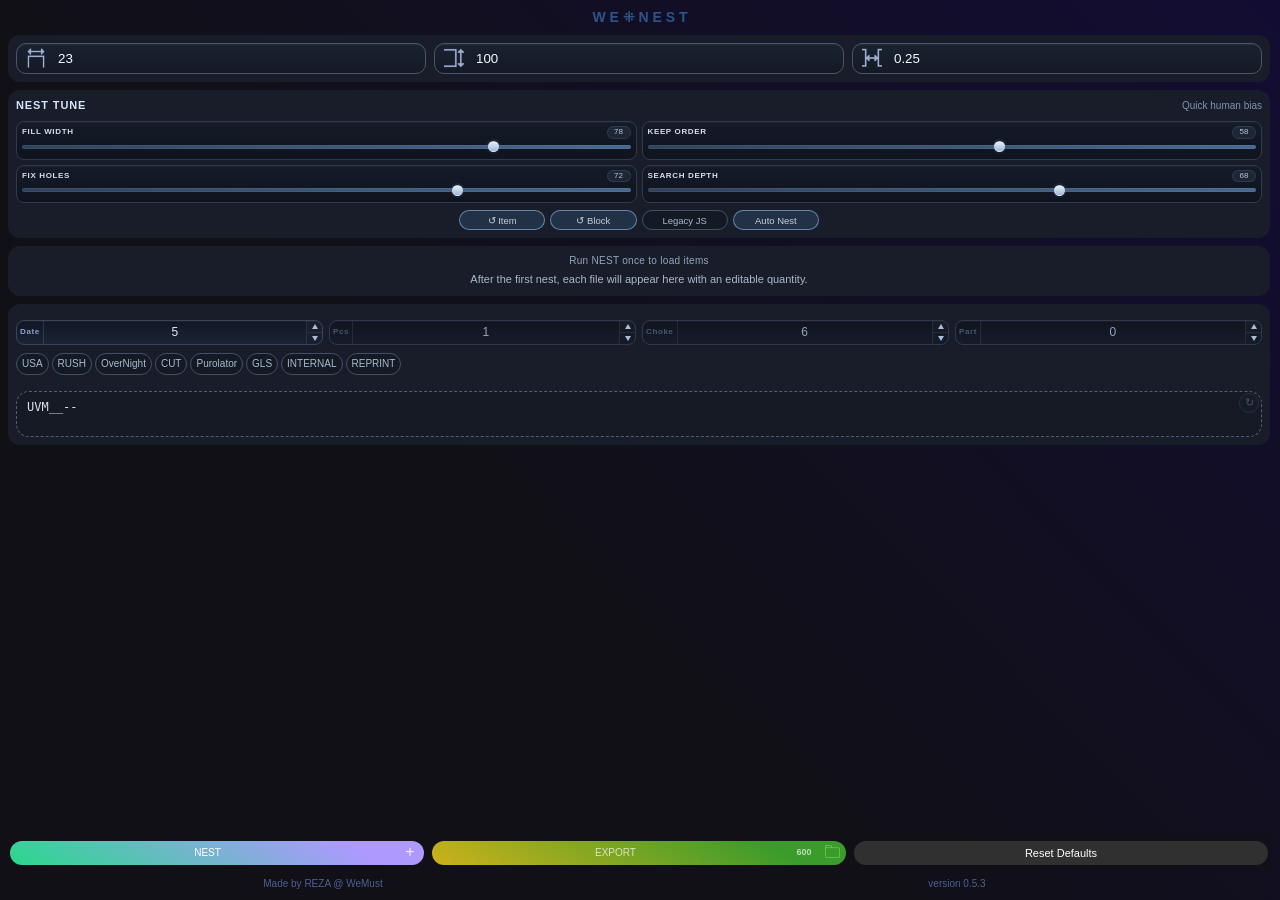
==== commit b2a90209: "Add Auto Nest feature, update export DPI options, and enhance UI elements" ====
--- a/extension/index.html
+++ b/extension/index.html
@@ -84,6 +84,10 @@
             <input id="legacySolverEnabled" type="checkbox" />
             <span>Legacy JS</span>
           </label>
+          <label class="check check-grid">
+            <input id="autoNestEnabled" type="checkbox" />
+            <span>Auto Nest</span>
+          </label>
         </div>
       </section>
 
@@ -168,6 +172,7 @@
           </div>
           <div class="export-action">
             <button id="btn-export" type="button">EXPORT</button>
+            <button id="btn-export-dpi" type="button" class="icon-button export-dpi-button" aria-label="Toggle 600 dpi export" aria-pressed="false" title="Export at 600 dpi">600</button>
             <button id="btn-export-folder" type="button" class="icon-button" aria-label="Choose extra export folder" title="Choose extra export folder">
               <img src="icons/folder.png" alt="" class="icon-button-img" />
             </button>
@@ -195,7 +200,7 @@
     </div>
     <div class="actions footer-actions">
       <h3>Made by REZA @ WeMust</h3>
-      <h3>version 0.5.2</h3>
+      <h3>version 0.5.3</h3>
     </div>
   </main>
 
--- a/extension/styles.css
+++ b/extension/styles.css
@@ -259,10 +259,10 @@
 
 .rotation-stack.tune-rotation-stack {
   display: grid;
-  width: min(78%, 270px);
+  width: min(100%, 360px);
   margin: 7px auto 0;
-  grid-template-columns: repeat(3, minmax(0, 1fr)) !important;
-  gap: 6px;
+  grid-template-columns: repeat(4, minmax(0, 1fr)) !important;
+  gap: 5px;
 }
 
 .rotation-stack.tune-rotation-stack .check-grid {
@@ -272,8 +272,8 @@
 .rotation-stack.tune-rotation-stack .check-grid span {
   width: 100%;
   min-height: 20px;
-  padding: 0 7px;
-  font-size: 10px;
+  padding: 0 5px;
+  font-size: 9.5px;
   white-space: nowrap;
   border-radius: 11px;
 }
@@ -480,6 +480,7 @@
 }
 
 .export-action {
+  grid-template-columns: minmax(0, 1fr) 28px 28px;
   background-image: linear-gradient(30deg, #e1b517 -7%, hsl(112, 56%, 39%) 60%);
   /* box-shadow: inset 0 1px 0 rgba(255, 255, 255, 0.08); */
 }
@@ -588,6 +589,15 @@
   border-bottom-left-radius: 14px;
 }
 
+.export-action > .icon-button {
+  border-radius: 0;
+}
+
+.export-action > .icon-button:last-child {
+  border-top-right-radius: 14px;
+  border-bottom-right-radius: 14px;
+}
+
 .nest-action > #btn-run:hover,
 .export-action > #btn-export:hover {
   background: rgba(255, 255, 255, 0.08);
@@ -656,6 +666,18 @@
   background: rgba(36, 56, 76, 0.08);
 }
 
+.export-dpi-button {
+  font-size: 9px;
+  font-weight: 700;
+  line-height: 1;
+  color: rgba(255, 255, 255, 0.66);
+}
+
+.export-dpi-button.is-selected {
+  background: rgba(255, 255, 255, 0.2);
+  color: #ffffff;
+}
+
 .icon-button-img {
   width: 15px;
   /* height: 16px; */
